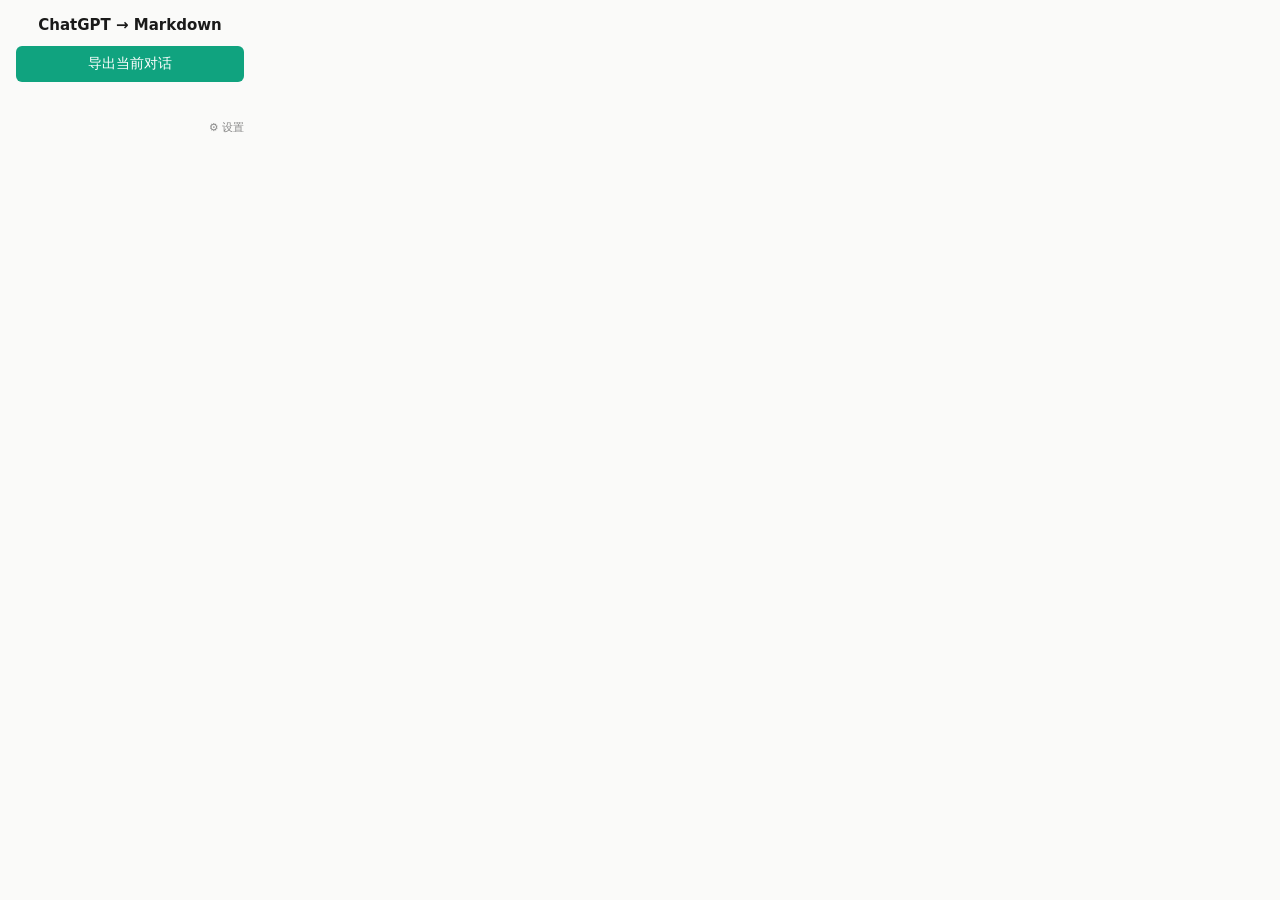
==== popup/popup.html @ 33db5cc4 "feat: add Chrome extension core implementation GPT2Markdown browser extension with background servic" ====
<!doctype html>
<html lang="zh-CN">
<head>
  <meta charset="utf-8">
  <link rel="stylesheet" href="popup.css">
</head>
<body>
  <div class="container">
    <h1 class="title">ChatGPT → Markdown</h1>
    <button id="export-btn" class="export-btn">导出当前对话</button>
    <p id="status" class="status"></p>
    <p class="footer">
      <span id="last-export"></span>
      <a id="settings-link" href="#">⚙ 设置</a>
    </p>
  </div>
  <script src="popup.js"></script>
</body>
</html>
---- popup/popup.css ----
body {
  width: 260px;
  padding: 16px;
  box-sizing: border-box;
  margin: 0;
  font-family: system-ui, -apple-system, sans-serif;
  background: #fafaf9;
  color: #1a1a1a;
}

.container {
  width: 100%;
}

.title {
  margin: 0 0 12px;
  font-size: 15px;
  font-weight: 600;
  text-align: center;
}

.export-btn {
  width: 100%;
  height: 36px;
  border: none;
  border-radius: 6px;
  background: #10a37f;
  color: white;
  font-size: 14px;
  cursor: pointer;
}

.export-btn:hover {
  background: #0d8c6d;
}

.export-btn:disabled {
  opacity: 0.6;
  cursor: not-allowed;
}

.export-btn.loading {
  background: #888;
}

.status {
  margin: 8px 0 0;
  font-size: 12px;
  min-height: 18px;
}

.status.success {
  color: #10a37f;
}

.status.error {
  color: #d14343;
}

.footer {
  margin: 12px 0 0;
  font-size: 11px;
  color: #888;
  display: flex;
  justify-content: space-between;
}

#settings-link {
  color: #888;
  text-decoration: none;
}

#settings-link:hover {
  color: #333;
}
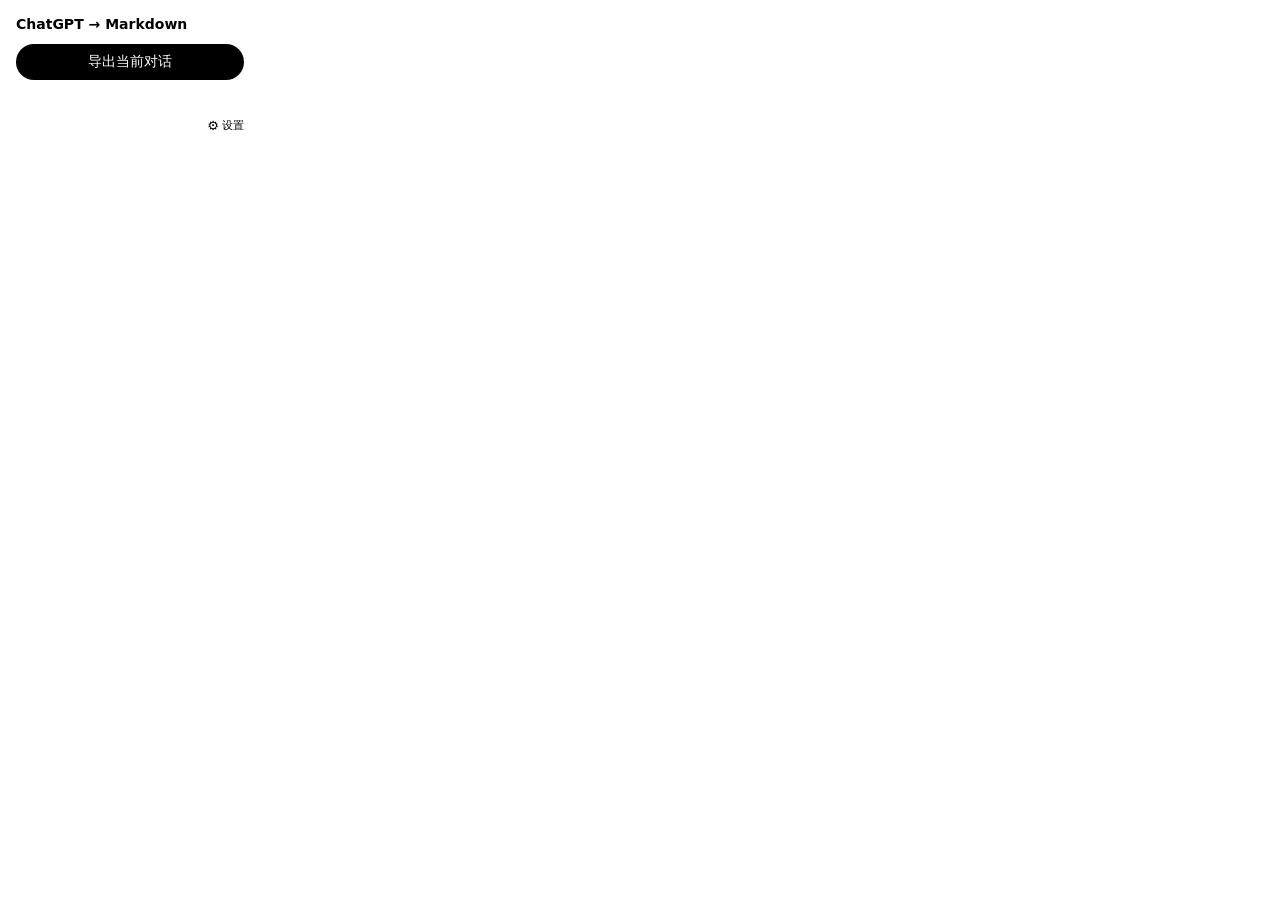
==== commit 1466ef44: "chore: polish popup UI and extension icon" ====
--- a/popup/popup.html
+++ b/popup/popup.html
@@ -8,10 +8,11 @@
   <div class="container">
     <h1 class="title">ChatGPT → Markdown</h1>
     <button id="export-btn" class="export-btn">导出当前对话</button>
+    <p id="voice-warning" class="voice-warning"></p>
     <p id="status" class="status"></p>
     <p class="footer">
       <span id="last-export"></span>
-      <a id="settings-link" href="#">⚙ 设置</a>
+      <a id="settings-link" href="#"><span class="settings-icon">⚙</span> 设置</a>
     </p>
   </div>
   <script src="popup.js"></script>
--- a/popup/popup.css
+++ b/popup/popup.css
@@ -1,52 +1,54 @@
+* {
+  box-sizing: border-box;
+}
+
 body {
   width: 260px;
+  margin: 0;
   padding: 16px;
-  box-sizing: border-box;
-  margin: 0;
   font-family: system-ui, -apple-system, sans-serif;
-  background: #fafaf9;
-  color: #1a1a1a;
-}
-
-.container {
-  width: 100%;
+  background: #fff;
+  color: #000;
 }
 
 .title {
   margin: 0 0 12px;
-  font-size: 15px;
+  font-size: 14px;
   font-weight: 600;
-  text-align: center;
 }
 
 .export-btn {
   width: 100%;
   height: 36px;
   border: none;
-  border-radius: 6px;
-  background: #10a37f;
-  color: white;
+  border-radius: 50px;
+  background: #000;
+  color: #fff;
+  font-family: inherit;
   font-size: 14px;
+  font-weight: 500;
   cursor: pointer;
+  transition: opacity 120ms ease;
 }
 
 .export-btn:hover {
-  background: #0d8c6d;
+  opacity: 0.85;
 }
 
 .export-btn:disabled {
-  opacity: 0.6;
+  opacity: 0.35;
   cursor: not-allowed;
 }
 
 .export-btn.loading {
-  background: #888;
+  opacity: 0.55;
 }
 
 .status {
-  margin: 8px 0 0;
+  margin: 10px 0 0;
   font-size: 12px;
-  min-height: 18px;
+  font-weight: 400;
+  min-height: 16px;
 }
 
 .status.success {
@@ -57,19 +59,51 @@
   color: #d14343;
 }
 
+.voice-warning {
+  display: none;
+  margin: 10px 0 0;
+  padding: 6px 10px;
+  border-radius: 6px;
+  background: #f4ecd6;
+  color: #000;
+  font-size: 12px;
+  font-weight: 400;
+  line-height: 1.4;
+}
+
+.voice-warning.visible {
+  display: block;
+}
+
 .footer {
   margin: 12px 0 0;
+  display: flex;
+  align-items: center;
+  justify-content: space-between;
   font-size: 11px;
-  color: #888;
-  display: flex;
-  justify-content: space-between;
+  font-weight: 400;
+  line-height: 16px;
+  color: #000;
+}
+
+#last-export {
+  opacity: 0.55;
 }
 
 #settings-link {
-  color: #888;
+  display: inline-flex;
+  align-items: center;
+  gap: 3px;
+  line-height: 16px;
+  color: #000;
   text-decoration: none;
 }
 
+.settings-icon {
+  font-size: 13px;
+  line-height: 16px;
+}
+
 #settings-link:hover {
-  color: #333;
+  opacity: 0.7;
 }
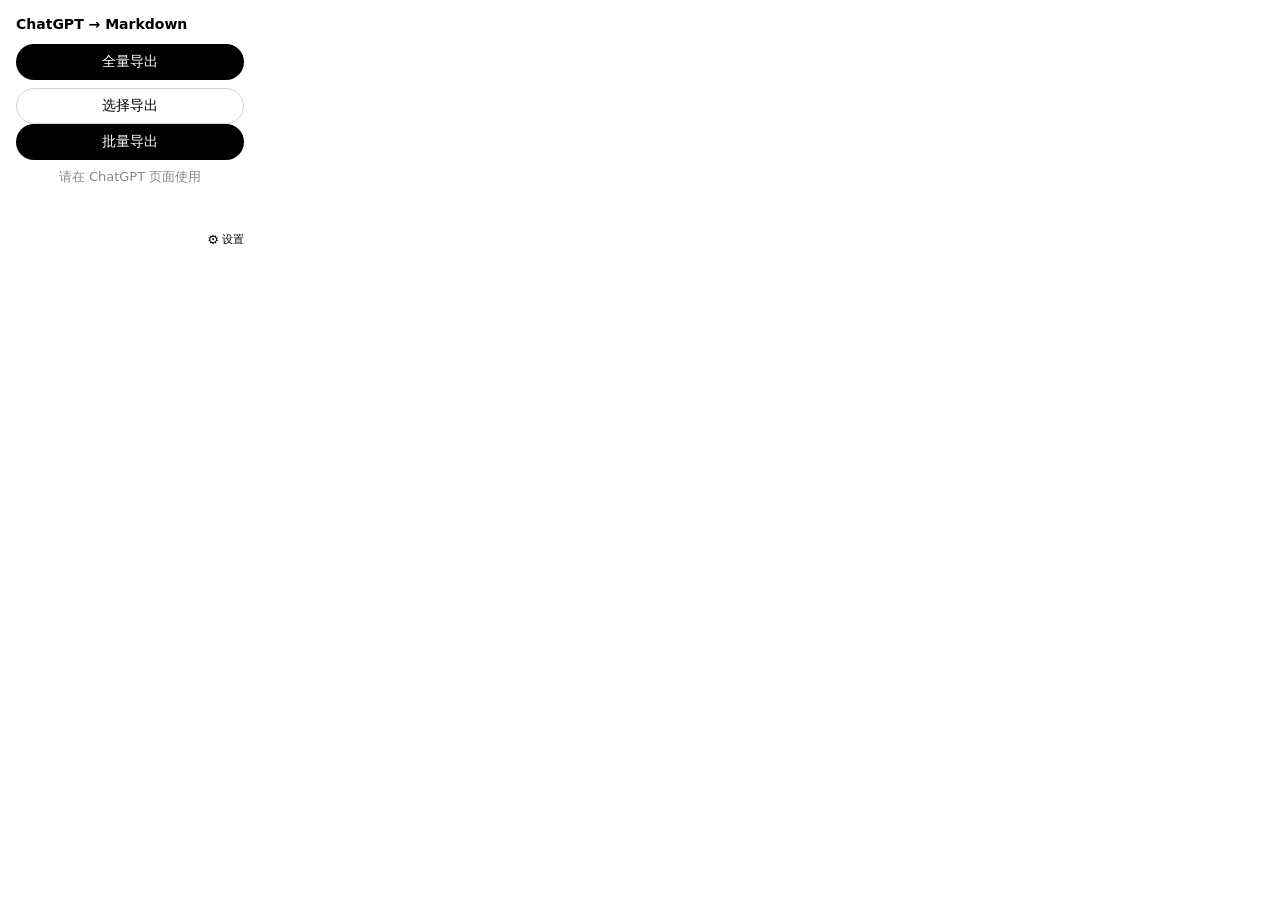
==== commit 136683d0: "feat: add selective export UI and fixes" ====
--- a/popup/popup.html
+++ b/popup/popup.html
@@ -7,12 +7,21 @@
 <body>
   <div class="container">
     <h1 class="title">ChatGPT → Markdown</h1>
-    <button id="export-btn" class="export-btn">导出当前对话</button>
+    <div id="conversation-actions" class="actions-section" hidden>
+      <button id="full-export-btn" class="export-btn">全量导出</button>
+      <button id="select-export-btn" class="export-btn secondary-btn">选择导出</button>
+    </div>
+    <div id="history-actions" class="actions-section" hidden>
+      <button id="batch-export-btn" class="export-btn">批量导出</button>
+    </div>
+    <div id="other-message" class="actions-section" hidden>
+      <p class="other-hint">请在 ChatGPT 页面使用</p>
+    </div>
     <p id="voice-warning" class="voice-warning"></p>
     <p id="status" class="status"></p>
     <p class="footer">
       <span id="last-export"></span>
-      <a id="settings-link" href="#"><span class="settings-icon">⚙</span> 设置</a>
+      <a id="settings-link" href="#"><span class="settings-icon">&#9881;</span> 设置</a>
     </p>
   </div>
   <script src="popup.js"></script>
--- a/popup/popup.css
+++ b/popup/popup.css
@@ -15,6 +15,12 @@
   margin: 0 0 12px;
   font-size: 14px;
   font-weight: 600;
+}
+
+.actions-section {
+  display: flex;
+  flex-direction: column;
+  gap: 8px;
 }
 
 .export-btn {
@@ -42,6 +48,25 @@
 
 .export-btn.loading {
   opacity: 0.55;
+}
+
+.secondary-btn {
+  background: #fff;
+  color: #000;
+  border: 1px solid #d4d4d4;
+}
+
+.secondary-btn:hover {
+  background: #f5f5f5;
+  opacity: 1;
+}
+
+.other-hint {
+  margin: 0;
+  font-size: 13px;
+  color: #888;
+  text-align: center;
+  padding: 8px 0;
 }
 
 .status {
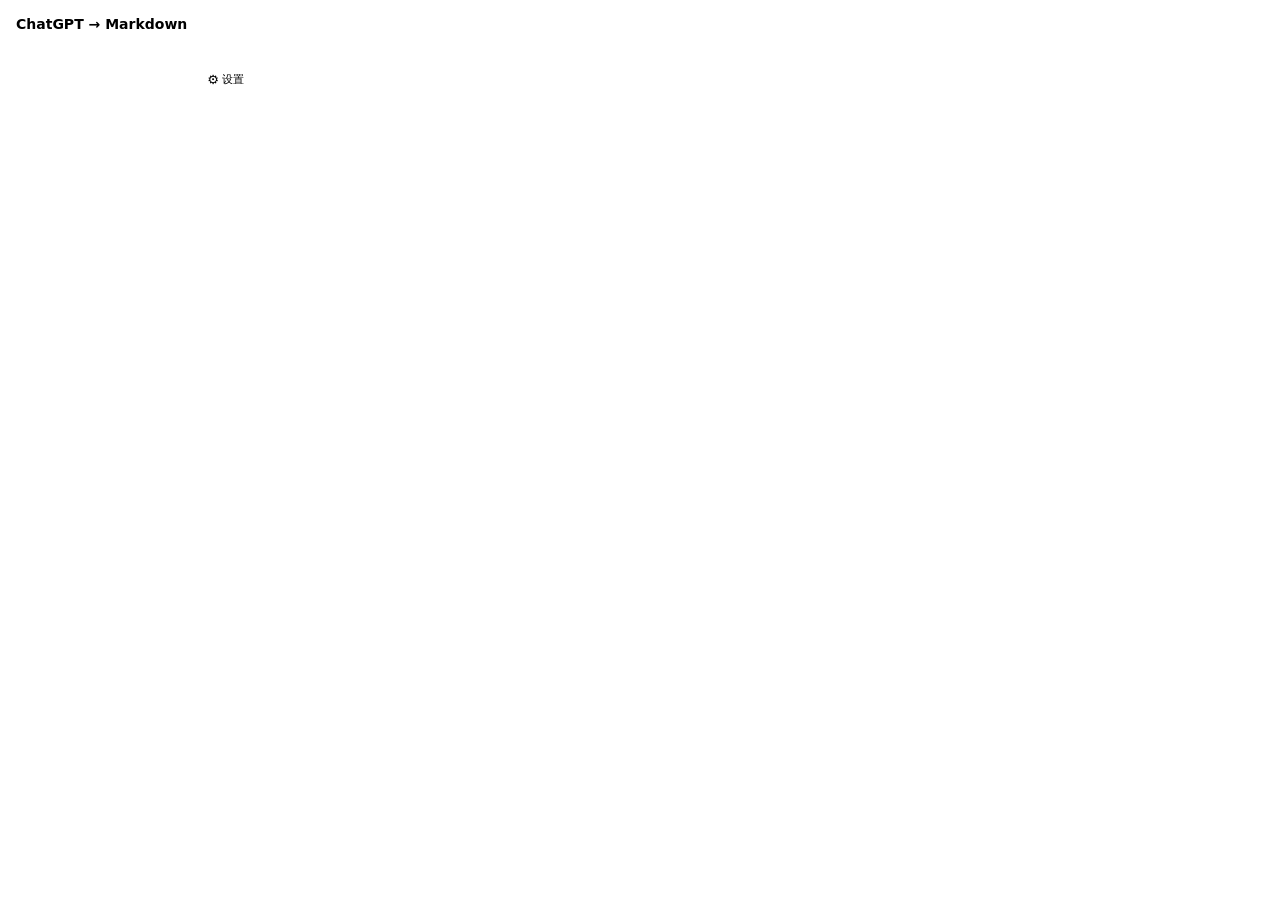
==== commit a53f0087: "feat: improve selective and batch markdown exports" ====
--- a/popup/popup.html
+++ b/popup/popup.html
@@ -6,23 +6,45 @@
 </head>
 <body>
   <div class="container">
-    <h1 class="title">ChatGPT → Markdown</h1>
-    <div id="conversation-actions" class="actions-section" hidden>
-      <button id="full-export-btn" class="export-btn">全量导出</button>
-      <button id="select-export-btn" class="export-btn secondary-btn">选择导出</button>
+    <div id="main-view">
+      <h1 class="title">ChatGPT → Markdown</h1>
+      <div id="conversation-actions" class="actions-section" hidden>
+        <button id="full-export-btn" class="export-btn">全量导出</button>
+        <button id="select-export-btn" class="export-btn secondary-btn">选择导出</button>
+      </div>
+      <div id="history-actions" class="actions-section" hidden>
+        <button id="batch-export-btn" class="export-btn">批量导出</button>
+      </div>
+      <div id="other-message" class="actions-section" hidden>
+        <p class="other-hint">请在 ChatGPT 页面使用</p>
+      </div>
+      <p id="voice-warning" class="voice-warning"></p>
+      <p id="status" class="status"></p>
+      <p class="footer">
+        <span id="last-export"></span>
+        <a id="settings-link" href="#"><span class="settings-icon">&#9881;</span> 设置</a>
+      </p>
     </div>
-    <div id="history-actions" class="actions-section" hidden>
-      <button id="batch-export-btn" class="export-btn">批量导出</button>
-    </div>
-    <div id="other-message" class="actions-section" hidden>
-      <p class="other-hint">请在 ChatGPT 页面使用</p>
-    </div>
-    <p id="voice-warning" class="voice-warning"></p>
-    <p id="status" class="status"></p>
-    <p class="footer">
-      <span id="last-export"></span>
-      <a id="settings-link" href="#"><span class="settings-icon">&#9881;</span> 设置</a>
-    </p>
+
+    <section id="batch-panel" class="batch-panel" hidden>
+      <div class="batch-header">
+        <h1 class="title">批量导出</h1>
+        <button id="back-btn" class="text-btn">返回</button>
+      </div>
+      <p class="batch-warning">
+        对话列表可能不完整，请先在 ChatGPT 页面完全展开对话列表。
+      </p>
+      <div class="batch-list-shell">
+        <div id="batch-list" class="batch-list"></div>
+        <p id="batch-empty" class="batch-empty" hidden></p>
+      </div>
+      <div class="batch-toolbar">
+        <span id="batch-selected-count">已选择 0 条</span>
+        <button id="reload-list-btn" class="text-btn">重新读取</button>
+      </div>
+      <button id="start-batch-export-btn" class="export-btn" disabled>导出已选</button>
+      <p id="batch-status" class="batch-status"></p>
+    </section>
   </div>
   <script src="popup.js"></script>
 </body>
--- a/popup/popup.css
+++ b/popup/popup.css
@@ -1,5 +1,9 @@
 * {
   box-sizing: border-box;
+}
+
+[hidden] {
+  display: none !important;
 }
 
 body {
@@ -9,6 +13,10 @@
   font-family: system-ui, -apple-system, sans-serif;
   background: #fff;
   color: #000;
+}
+
+body.batch-mode {
+  width: 380px;
 }
 
 .title {
@@ -132,3 +140,125 @@
 #settings-link:hover {
   opacity: 0.7;
 }
+
+.batch-header,
+.batch-toolbar {
+  display: flex;
+  align-items: center;
+  justify-content: space-between;
+}
+
+.batch-header .title {
+  margin-bottom: 0;
+}
+
+.batch-warning {
+  margin: 10px 0 8px;
+  color: #777;
+  font-size: 11px;
+  line-height: 1.45;
+}
+
+.batch-list-shell {
+  position: relative;
+  height: 360px;
+}
+
+.batch-list {
+  height: 100%;
+  overflow-y: auto;
+  border: 1px solid #dedede;
+  border-radius: 10px;
+  background: #fff;
+}
+
+.batch-group + .batch-group {
+  border-top: 1px solid #ededed;
+}
+
+.batch-group-title {
+  position: sticky;
+  top: 0;
+  z-index: 1;
+  padding: 8px 10px 5px;
+  background: #f7f7f7;
+  color: #777;
+  font-size: 11px;
+  font-weight: 600;
+}
+
+.batch-item {
+  display: flex;
+  align-items: center;
+  gap: 8px;
+  min-height: 34px;
+  padding: 7px 10px;
+  font-size: 12px;
+  cursor: pointer;
+}
+
+.batch-item:hover {
+  background: #f5f5f5;
+}
+
+.batch-item input {
+  width: 14px;
+  height: 14px;
+  flex-shrink: 0;
+  accent-color: #000;
+  cursor: pointer;
+}
+
+.batch-item-title {
+  flex: 1;
+  overflow: hidden;
+  text-overflow: ellipsis;
+  white-space: nowrap;
+}
+
+.batch-empty {
+  position: absolute;
+  inset: 1px;
+  margin: 0;
+  padding: 136px 24px 0;
+  border-radius: 9px;
+  background: #fff;
+  color: #888;
+  font-size: 12px;
+  line-height: 1.5;
+  text-align: center;
+  pointer-events: none;
+}
+
+.batch-toolbar {
+  min-height: 32px;
+  color: #666;
+  font-size: 12px;
+}
+
+.text-btn {
+  padding: 3px 0;
+  border: 0;
+  background: transparent;
+  color: #555;
+  font-family: inherit;
+  font-size: 11px;
+  cursor: pointer;
+}
+
+.text-btn:hover {
+  color: #000;
+  text-decoration: underline;
+}
+
+.batch-status {
+  min-height: 16px;
+  margin: 8px 0 0;
+  color: #666;
+  font-size: 12px;
+  text-align: center;
+}
+
+.batch-status.error {
+  color: #d14343;
+}
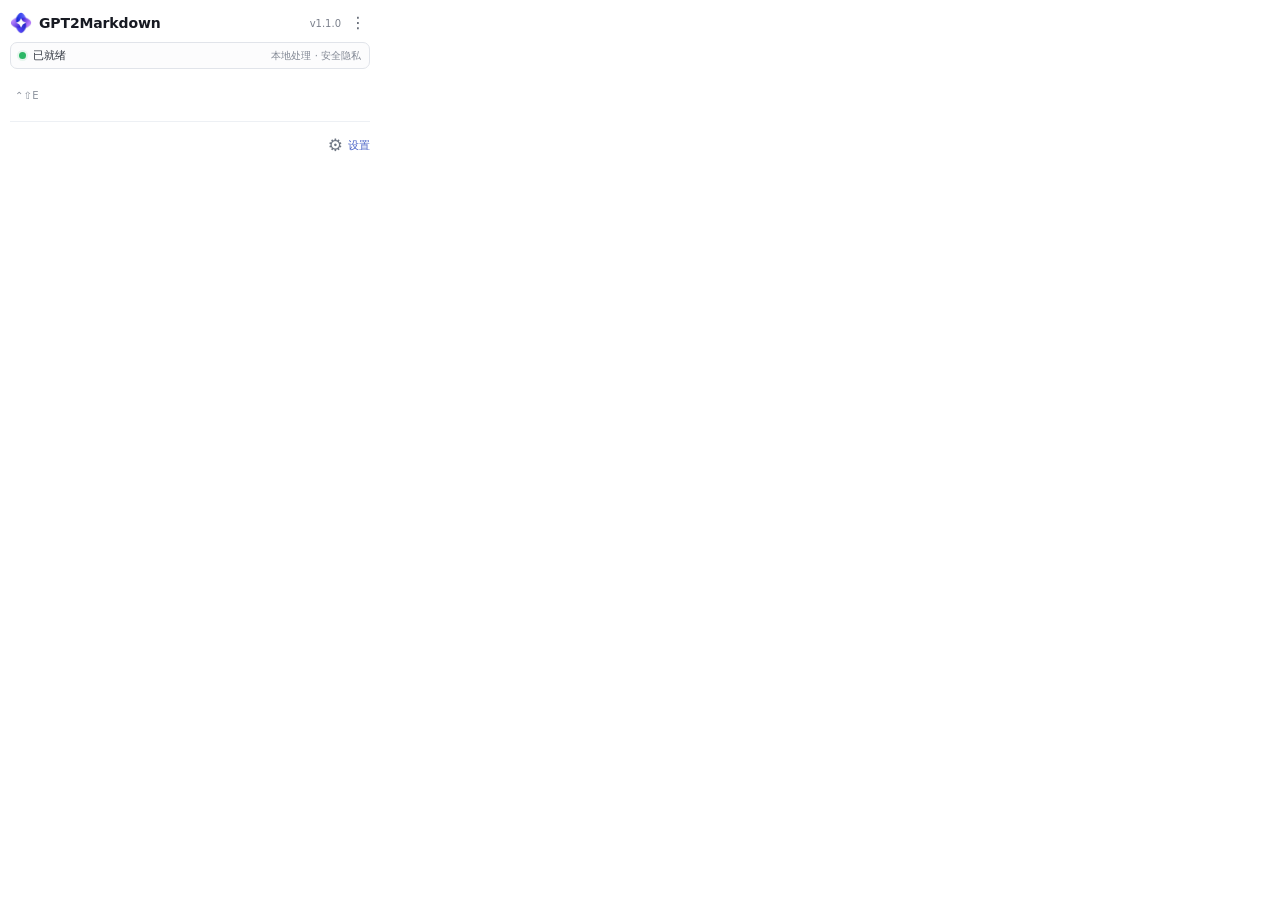
==== commit 8ef4375d: "release: redesign the UI for v1.1.0" ====
--- a/popup/popup.html
+++ b/popup/popup.html
@@ -2,48 +2,96 @@
 <html lang="zh-CN">
 <head>
   <meta charset="utf-8">
+  <meta name="viewport" content="width=device-width, initial-scale=1">
+  <title>GPT2Markdown</title>
   <link rel="stylesheet" href="popup.css">
 </head>
 <body>
   <div class="container">
-    <div id="main-view">
-      <h1 class="title">ChatGPT → Markdown</h1>
-      <div id="conversation-actions" class="actions-section" hidden>
-        <button id="full-export-btn" class="export-btn">全量导出</button>
-        <button id="select-export-btn" class="export-btn secondary-btn">选择导出</button>
+    <main id="main-view">
+      <header class="brand-header">
+        <div class="brand-lockup">
+          <img class="brand-icon" src="../assets/icons/icon48.png" alt="GPT2Markdown">
+          <span class="brand-name">GPT2Markdown</span>
+        </div>
+        <div class="brand-meta">
+          <span class="version-label">v1.1.0</span>
+          <button id="header-settings-btn" class="icon-btn" type="button" aria-label="打开设置">⋮</button>
+        </div>
+      </header>
+
+      <div class="status-row" aria-label="处理状态">
+        <span class="status-dot" aria-hidden="true"></span>
+        <span class="status-label">已就绪</span>
+        <span class="privacy-label">本地处理 · 安全隐私</span>
       </div>
-      <div id="history-actions" class="actions-section" hidden>
-        <button id="batch-export-btn" class="export-btn">批量导出</button>
-      </div>
-      <div id="other-message" class="actions-section" hidden>
+
+      <section id="conversation-actions" class="actions-section" hidden>
+        <p id="context-description" class="context-description">检测到当前为 ChatGPT 对话页面。</p>
+        <div class="context-strip">
+          <span class="chat-icon" aria-hidden="true"></span>
+          <span class="context-label">当前对话</span>
+          <span id="context-summary" class="context-summary">可导出当前完整对话或选择部分消息</span>
+          <span class="copy-icon" aria-hidden="true"></span>
+        </div>
+      </section>
+
+      <section id="history-actions" class="actions-section" hidden>
+        <p class="context-description">从历史记录中选择多个对话。</p>
+        <div class="context-strip history-strip">
+          <span class="info-mark" aria-hidden="true">i</span>
+          <span>
+            <span class="context-label">ChatGPT 历史记录</span>
+            <span class="context-summary">选择当前已加载的对话进行批量导出</span>
+          </span>
+        </div>
+      </section>
+
+      <section id="other-message" class="actions-section" hidden>
         <p class="other-hint">请在 ChatGPT 页面使用</p>
-      </div>
+      </section>
+
       <p id="voice-warning" class="voice-warning"></p>
-      <p id="status" class="status"></p>
-      <p class="footer">
-        <span id="last-export"></span>
-        <a id="settings-link" href="#"><span class="settings-icon">&#9881;</span> 设置</a>
-      </p>
-    </div>
+      <p id="status" class="status" aria-live="polite"></p>
+
+      <footer class="footer">
+        <div class="footer-action-row">
+          <span id="last-export"></span>
+          <span class="shortcut-hint" aria-label="快捷键">⌃⇧E</span>
+          <span id="conversation-footer-actions" class="footer-actions" hidden>
+            <button id="full-export-btn" class="small-btn primary-btn" type="button">导出 Markdown</button>
+            <button id="select-export-btn" class="small-btn" type="button">选择消息</button>
+            <button id="conversation-batch-export-btn" class="small-btn batch-action-btn" type="button">
+              <span class="batch-stack-icon" aria-hidden="true"></span>批量导出
+            </button>
+          </span>
+          <span id="history-footer-actions" class="footer-actions" hidden>
+            <button id="batch-export-btn" class="small-btn primary-btn" type="button">选择对话</button>
+          </span>
+        </div>
+        <div class="footer-divider" aria-hidden="true"></div>
+        <div class="footer-settings-row">
+          <a id="settings-link" href="#"><span class="settings-icon" aria-hidden="true">⚙</span>设置</a>
+        </div>
+      </footer>
+    </main>
 
     <section id="batch-panel" class="batch-panel" hidden>
-      <div class="batch-header">
-        <h1 class="title">批量导出</h1>
-        <button id="back-btn" class="text-btn">返回</button>
-      </div>
-      <p class="batch-warning">
-        对话列表可能不完整，请先在 ChatGPT 页面完全展开对话列表。
-      </p>
+      <header class="batch-header">
+        <button id="back-btn" class="icon-btn" type="button" aria-label="返回">←</button>
+        <h1 class="batch-title">批量导出</h1>
+        <button id="reload-list-btn" class="icon-btn" type="button" aria-label="重新读取">↻</button>
+      </header>
+      <p class="batch-warning"><span class="info-mark" aria-hidden="true">i</span>当前仅显示 ChatGPT 已加载的对话</p>
       <div class="batch-list-shell">
         <div id="batch-list" class="batch-list"></div>
         <p id="batch-empty" class="batch-empty" hidden></p>
       </div>
-      <div class="batch-toolbar">
+      <footer class="batch-footer">
         <span id="batch-selected-count">已选择 0 条</span>
-        <button id="reload-list-btn" class="text-btn">重新读取</button>
-      </div>
-      <button id="start-batch-export-btn" class="export-btn" disabled>导出已选</button>
-      <p id="batch-status" class="batch-status"></p>
+        <button id="start-batch-export-btn" class="small-btn primary-btn" type="button" disabled>导出 0 个对话</button>
+      </footer>
+      <p id="batch-status" class="batch-status" aria-live="polite"></p>
     </section>
   </div>
   <script src="popup.js"></script>
--- a/popup/popup.css
+++ b/popup/popup.css
@@ -7,100 +7,340 @@
 }
 
 body {
-  width: 260px;
+  width: 380px;
   margin: 0;
-  padding: 16px;
-  font-family: system-ui, -apple-system, sans-serif;
+  padding: 0;
   background: #fff;
-  color: #000;
+  color: #20232b;
+  font-family: system-ui, -apple-system, BlinkMacSystemFont, "Segoe UI", sans-serif;
+  font-size: 13px;
 }
 
 body.batch-mode {
   width: 380px;
-}
-
-.title {
-  margin: 0 0 12px;
+  padding: 0;
+}
+
+.container {
+  overflow: hidden;
+}
+
+#main-view {
+  padding: 11px 10px 10px;
+}
+
+.brand-header,
+.brand-lockup,
+.brand-meta,
+.status-row,
+.action-row,
+.batch-header,
+.batch-footer {
+  display: flex;
+  align-items: center;
+}
+
+.brand-header,
+.status-row,
+.batch-header,
+.batch-footer {
+  justify-content: space-between;
+}
+
+.brand-header {
+  min-height: 24px;
+}
+
+.brand-lockup {
+  min-width: 0;
+  gap: 7px;
+}
+
+.brand-icon {
+  width: 22px;
+  height: 22px;
+  flex: 0 0 22px;
+  object-fit: contain;
+  border-radius: 6px;
+}
+
+.brand-name {
+  overflow: hidden;
+  color: #171a22;
   font-size: 14px;
+  font-weight: 680;
+  letter-spacing: -0.01em;
+  text-overflow: ellipsis;
+  white-space: nowrap;
+}
+
+.brand-meta {
+  gap: 5px;
+  color: #7b808c;
+  font-size: 10px;
+  white-space: nowrap;
+}
+
+.version-label {
+  font-variant-numeric: tabular-nums;
+}
+
+.icon-btn {
+  width: 24px;
+  height: 24px;
+  padding: 0;
+  border: 1px solid transparent;
+  border-radius: 6px;
+  background: transparent;
+  color: #5e6571;
+  font: inherit;
+  font-size: 16px;
+  line-height: 1;
+  cursor: pointer;
+}
+
+.icon-btn:hover {
+  border-color: #dfe3ea;
+  background: #f7f8fa;
+  color: #20232b;
+}
+
+.icon-btn:focus-visible,
+.small-btn:focus-visible,
+#settings-link:focus-visible {
+  outline: 2px solid rgba(74, 99, 218, 0.36);
+  outline-offset: 2px;
+}
+
+.status-row {
+  min-height: 27px;
+  margin-top: 7px;
+  padding: 0 8px;
+  border: 1px solid #e1e4ea;
+  border-radius: 7px;
+  background: #fcfcfd;
+  color: #4d535f;
+  font-size: 11px;
+}
+
+.status-dot {
+  width: 7px;
+  height: 7px;
+  margin-right: 7px;
+  border-radius: 50%;
+  background: #2bb765;
+  box-shadow: 0 0 0 2px rgba(43, 183, 101, 0.1);
+}
+
+.status-label {
+  margin-right: auto;
+  color: #333842;
+  font-weight: 590;
+}
+
+.privacy-label {
+  color: #828894;
+  font-size: 10px;
+}
+
+.actions-section {
+  margin-top: 8px;
+}
+
+.context-description {
+  margin: 0 1px 5px;
+  color: #4f5561;
+  font-size: 11px;
+  line-height: 1.3;
+}
+
+.context-strip {
+  display: flex;
+  align-items: center;
+  gap: 6px;
+  min-height: 27px;
+  height: 27px;
+  padding: 4px 7px;
+  border: 1px solid #e1e4ea;
+  border-radius: 7px;
+  background: #fbfcfe;
+}
+
+.history-strip {
+  align-items: flex-start;
+  height: auto;
+  min-height: 36px;
+  padding: 5px 7px;
+}
+
+.history-strip > span:last-child {
+  min-width: 0;
+}
+
+.context-label,
+.context-summary {
+  display: block;
+}
+
+.context-label {
+  flex: 0 0 auto;
+  color: #454b56;
+  font-size: 11px;
   font-weight: 600;
 }
 
-.actions-section {
-  display: flex;
-  flex-direction: column;
+.context-summary {
+  min-width: 0;
+  margin-top: 0;
+  overflow: hidden;
+  color: #7c828e;
+  font-size: 10px;
+  line-height: 1.2;
+  text-overflow: ellipsis;
+  white-space: nowrap;
+}
+
+.chat-icon,
+.copy-icon {
+  position: relative;
+  display: inline-block;
+  flex: 0 0 auto;
+  color: #858c98;
+}
+
+.chat-icon {
+  width: 13px;
+  height: 10px;
+  border: 1px solid #858c98;
+  border-radius: 3px;
+}
+
+.chat-icon::after {
+  position: absolute;
+  right: 2px;
+  bottom: -3px;
+  width: 4px;
+  height: 4px;
+  border-right: 1px solid #858c98;
+  border-bottom: 1px solid #858c98;
+  background: #fbfcfe;
+  content: "";
+  transform: skewY(28deg);
+}
+
+.copy-icon {
+  width: 13px;
+  height: 13px;
+  margin-left: auto;
+  border: 1px solid #8a919c;
+  border-radius: 2px;
+}
+
+.copy-icon::before {
+  position: absolute;
+  top: -3px;
+  left: -3px;
+  width: 10px;
+  height: 10px;
+  border: 1px solid #8a919c;
+  border-radius: 2px;
+  background: #fbfcfe;
+  content: "";
+}
+
+.info-mark {
+  display: inline-flex;
+  width: 16px;
+  height: 16px;
+  flex: 0 0 16px;
+  align-items: center;
+  justify-content: center;
+  border: 1px solid #aeb5c2;
+  border-radius: 50%;
+  color: #747b88;
+  font-size: 10px;
+  font-weight: 700;
+}
+
+.action-row {
+  flex-wrap: wrap;
   gap: 8px;
-}
-
-.export-btn {
-  width: 100%;
-  height: 36px;
-  border: none;
-  border-radius: 50px;
-  background: #000;
-  color: #fff;
-  font-family: inherit;
-  font-size: 14px;
-  font-weight: 500;
+  margin-top: 11px;
+}
+
+.small-btn {
+  min-height: 30px;
+  padding: 0 12px;
+  border: 1px solid #d9dde5;
+  border-radius: 7px;
+  background: #fff;
+  color: #3d4551;
+  font: inherit;
+  font-size: 12px;
+  font-weight: 590;
   cursor: pointer;
-  transition: opacity 120ms ease;
-}
-
-.export-btn:hover {
-  opacity: 0.85;
-}
-
-.export-btn:disabled {
-  opacity: 0.35;
+  transition: background 140ms ease, border-color 140ms ease, color 140ms ease, transform 140ms ease;
+}
+
+.small-btn:hover:not(:disabled) {
+  border-color: #bbc3d0;
+  background: #f8f9fb;
+}
+
+.small-btn:active:not(:disabled) {
+  transform: translateY(1px);
+}
+
+.small-btn:disabled {
   cursor: not-allowed;
-}
-
-.export-btn.loading {
-  opacity: 0.55;
-}
-
-.secondary-btn {
-  background: #fff;
-  color: #000;
-  border: 1px solid #d4d4d4;
-}
-
-.secondary-btn:hover {
-  background: #f5f5f5;
-  opacity: 1;
+  opacity: 0.45;
+}
+
+.primary-btn {
+  border-color: #7289df;
+  background: #f7f8ff;
+  color: #3856b6;
+}
+
+.primary-btn:hover:not(:disabled) {
+  border-color: #5c77d4;
+  background: #f0f3ff;
+  color: #2949ad;
 }
 
 .other-hint {
-  margin: 0;
-  font-size: 13px;
-  color: #888;
+  margin: 35px 0 23px;
+  color: #777e89;
+  font-size: 12px;
   text-align: center;
-  padding: 8px 0;
 }
 
 .status {
-  margin: 10px 0 0;
-  font-size: 12px;
-  font-weight: 400;
-  min-height: 16px;
+  min-height: 0;
+  margin: 4px 1px 0;
+  margin-bottom: 0;
+  color: #69717e;
+  font-size: 11px;
+  line-height: 1.45;
 }
 
 .status.success {
-  color: #10a37f;
+  color: #238a5a;
 }
 
 .status.error {
-  color: #d14343;
+  color: #bc4549;
 }
 
 .voice-warning {
   display: none;
-  margin: 10px 0 0;
-  padding: 6px 10px;
-  border-radius: 6px;
-  background: #f4ecd6;
-  color: #000;
-  font-size: 12px;
-  font-weight: 400;
+  margin: 6px 0 0;
+  padding: 5px 7px;
+  border: 1px solid #eadfbd;
+  border-radius: 7px;
+  background: #fffaf0;
+  color: #765f2f;
+  font-size: 11px;
   line-height: 1.4;
 }
 
@@ -109,108 +349,230 @@
 }
 
 .footer {
-  margin: 12px 0 0;
+  display: block;
+  margin-top: 10px;
+  color: #858b96;
+  font-size: 10px;
+}
+
+.footer-action-row {
   display: flex;
   align-items: center;
-  justify-content: space-between;
-  font-size: 11px;
-  font-weight: 400;
-  line-height: 16px;
-  color: #000;
+  gap: 5px;
+  min-height: 32px;
+}
+
+.footer-divider {
+  margin: 10px 0 9px;
+  border-top: 1px solid #edf0f4;
+}
+
+.footer-settings-row {
+  display: flex;
+  min-height: 28px;
+  align-items: center;
+  justify-content: flex-end;
 }
 
 #last-export {
-  opacity: 0.55;
+  flex: 0 1 auto;
+  min-width: 0;
+  overflow: hidden;
+  text-overflow: ellipsis;
+  white-space: nowrap;
+}
+
+.shortcut-hint {
+  flex: 0 0 auto;
+  color: #8b919c;
+  font-size: 10px;
+  letter-spacing: 0.02em;
+  white-space: nowrap;
+}
+
+.footer-actions {
+  display: inline-flex;
+  flex: 0 0 auto;
+  gap: 5px;
+  margin-left: auto;
+}
+
+.footer-actions .small-btn {
+  min-height: 26px;
+  height: 26px;
+  padding: 0 8px;
+  border-radius: 6px;
+  font-size: 10px;
+  white-space: nowrap;
 }
 
 #settings-link {
   display: inline-flex;
-  align-items: center;
-  gap: 3px;
-  line-height: 16px;
-  color: #000;
+  flex: 0 0 auto;
+  align-items: center;
+  gap: 5px;
+  color: #4a63c7;
+  font-size: 11px;
   text-decoration: none;
 }
 
+#settings-link:hover {
+  color: #304da9;
+  text-decoration: underline;
+}
+
 .settings-icon {
-  font-size: 13px;
-  line-height: 16px;
-}
-
-#settings-link:hover {
-  opacity: 0.7;
-}
-
-.batch-header,
-.batch-toolbar {
+  color: #6f7784;
+  font-size: 17px;
+  line-height: 1;
+}
+
+.batch-stack-icon {
+  position: relative;
+  display: inline-block;
+  width: 13px;
+  height: 9px;
+  margin-right: 5px;
+  border: 1px solid currentColor;
+  border-radius: 2px;
+  vertical-align: -1px;
+}
+
+.batch-stack-icon::before,
+.batch-stack-icon::after {
+  position: absolute;
+  left: 2px;
+  width: 9px;
+  height: 6px;
+  border: 1px solid currentColor;
+  border-radius: 2px;
+  content: "";
+}
+
+.batch-stack-icon::before {
+  top: -4px;
+}
+
+.batch-stack-icon::after {
+  top: 3px;
+  left: -3px;
+}
+
+.batch-panel {
+  padding: 13px;
+}
+
+.batch-header {
+  min-height: 30px;
+}
+
+.batch-header .icon-btn:first-child {
+  margin-left: -4px;
+}
+
+.batch-header .icon-btn:last-child {
+  margin-right: -4px;
+  font-size: 16px;
+}
+
+.batch-title {
+  margin: 0;
+  color: #252a34;
+  font-size: 15px;
+  font-weight: 650;
+}
+
+.batch-warning {
   display: flex;
   align-items: center;
-  justify-content: space-between;
-}
-
-.batch-header .title {
-  margin-bottom: 0;
-}
-
-.batch-warning {
-  margin: 10px 0 8px;
-  color: #777;
-  font-size: 11px;
-  line-height: 1.45;
+  gap: 7px;
+  margin: 10px 0;
+  color: #777e8a;
+  font-size: 11px;
+  line-height: 1.4;
 }
 
 .batch-list-shell {
   position: relative;
   height: 360px;
+  min-height: 0;
 }
 
 .batch-list {
   height: 100%;
   overflow-y: auto;
-  border: 1px solid #dedede;
-  border-radius: 10px;
+  border: 1px solid #dde1e8;
+  border-radius: 8px;
   background: #fff;
 }
 
+.batch-list::-webkit-scrollbar {
+  width: 9px;
+}
+
+.batch-list::-webkit-scrollbar-track {
+  background: #fafbfc;
+}
+
+.batch-list::-webkit-scrollbar-thumb {
+  border: 2px solid #fafbfc;
+  border-radius: 8px;
+  background: #c7cbd3;
+}
+
 .batch-group + .batch-group {
-  border-top: 1px solid #ededed;
+  border-top: 1px solid #e7e9ee;
 }
 
 .batch-group-title {
   position: sticky;
   top: 0;
   z-index: 1;
-  padding: 8px 10px 5px;
-  background: #f7f7f7;
-  color: #777;
-  font-size: 11px;
-  font-weight: 600;
+  padding: 8px 10px 7px;
+  border-bottom: 1px solid #e8eaf0;
+  background: #f8f9fb;
+  color: #4e5561;
+  font-size: 11px;
+  font-weight: 680;
 }
 
 .batch-item {
   display: flex;
   align-items: center;
-  gap: 8px;
-  min-height: 34px;
+  gap: 9px;
+  min-height: 35px;
   padding: 7px 10px;
+  border-bottom: 1px solid #eef0f3;
+  color: #363c47;
   font-size: 12px;
+  line-height: 1.35;
   cursor: pointer;
+  transition: background 120ms ease;
+}
+
+.batch-item:last-child {
+  border-bottom: 0;
 }
 
 .batch-item:hover {
-  background: #f5f5f5;
+  background: #fafcff;
+}
+
+.batch-item-selected {
+  background: #f2f6fc;
 }
 
 .batch-item input {
-  width: 14px;
-  height: 14px;
-  flex-shrink: 0;
-  accent-color: #000;
+  width: 16px;
+  height: 16px;
+  flex: 0 0 16px;
+  margin: 0;
+  accent-color: #4d6fd0;
   cursor: pointer;
 }
 
 .batch-item-title {
-  flex: 1;
+  min-width: 0;
   overflow: hidden;
   text-overflow: ellipsis;
   white-space: nowrap;
@@ -220,45 +582,36 @@
   position: absolute;
   inset: 1px;
   margin: 0;
-  padding: 136px 24px 0;
-  border-radius: 9px;
+  padding: 125px 24px 0;
+  border-radius: 7px;
   background: #fff;
-  color: #888;
-  font-size: 12px;
+  color: #858b96;
+  font-size: 11px;
   line-height: 1.5;
   text-align: center;
   pointer-events: none;
 }
 
-.batch-toolbar {
-  min-height: 32px;
-  color: #666;
+.batch-footer {
+  gap: 10px;
+  min-height: 40px;
+  margin-top: 8px;
+  color: #626a77;
   font-size: 12px;
 }
 
-.text-btn {
-  padding: 3px 0;
-  border: 0;
-  background: transparent;
-  color: #555;
-  font-family: inherit;
-  font-size: 11px;
-  cursor: pointer;
-}
-
-.text-btn:hover {
-  color: #000;
-  text-decoration: underline;
+.batch-footer .small-btn {
+  margin-left: auto;
 }
 
 .batch-status {
   min-height: 16px;
-  margin: 8px 0 0;
-  color: #666;
-  font-size: 12px;
-  text-align: center;
+  margin: 6px 0 0;
+  color: #777e8a;
+  font-size: 11px;
+  line-height: 1.4;
 }
 
 .batch-status.error {
-  color: #d14343;
-}
+  color: #bc4549;
+}
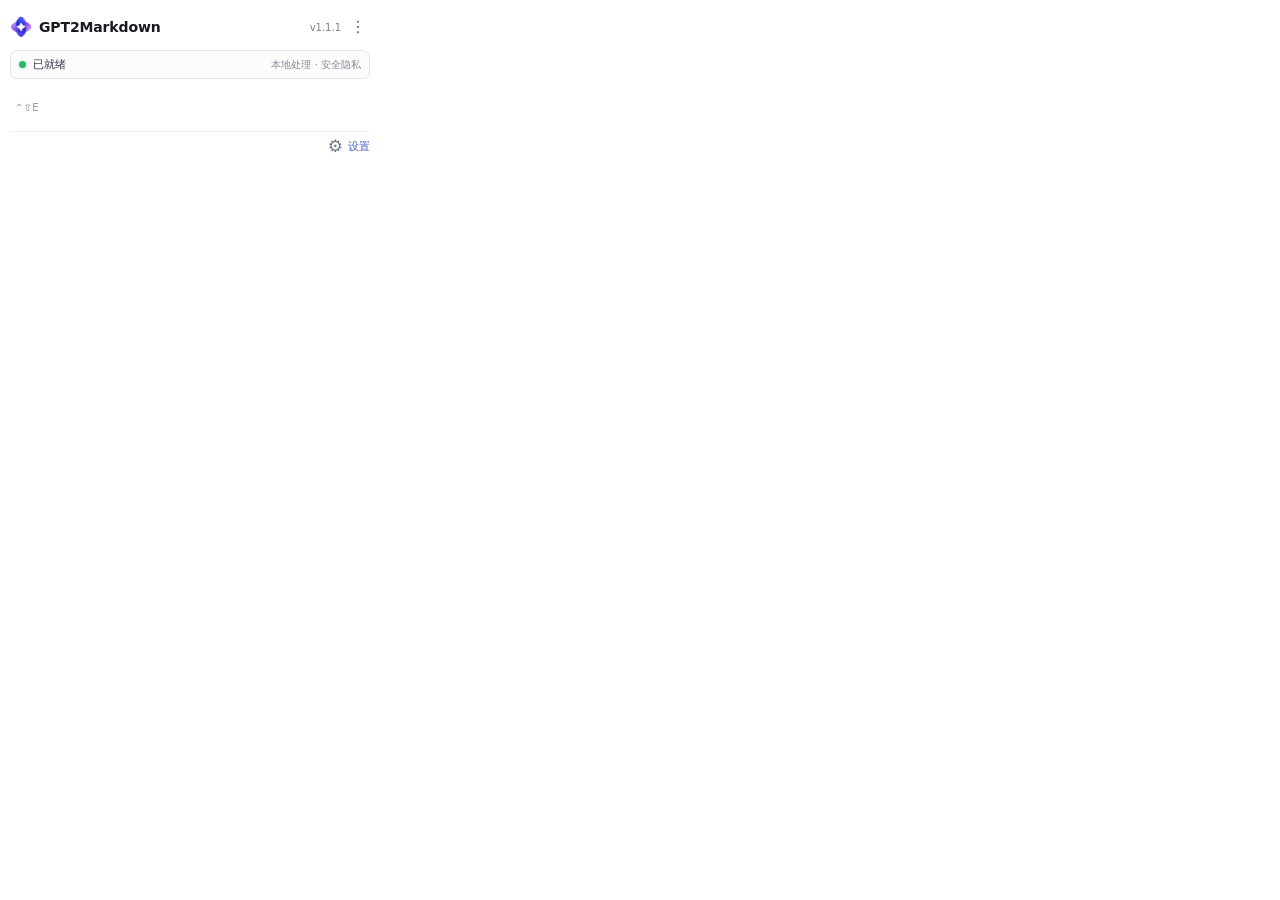
==== commit 290d6ddb: "release: publish v1.1.1" ====
--- a/popup/popup.html
+++ b/popup/popup.html
@@ -15,7 +15,7 @@
           <span class="brand-name">GPT2Markdown</span>
         </div>
         <div class="brand-meta">
-          <span class="version-label">v1.1.0</span>
+          <span class="version-label">v1.1.1</span>
           <button id="header-settings-btn" class="icon-btn" type="button" aria-label="打开设置">⋮</button>
         </div>
       </header>
--- a/popup/popup.css
+++ b/popup/popup.css
@@ -26,7 +26,7 @@
 }
 
 #main-view {
-  padding: 11px 10px 10px;
+  padding: 14px 10px 6px;
 }
 
 .brand-header,
@@ -48,7 +48,7 @@
 }
 
 .brand-header {
-  min-height: 24px;
+  min-height: 26px;
 }
 
 .brand-lockup {
@@ -113,8 +113,8 @@
 }
 
 .status-row {
-  min-height: 27px;
-  margin-top: 7px;
+  min-height: 29px;
+  margin-top: 10px;
   padding: 0 8px;
   border: 1px solid #e1e4ea;
   border-radius: 7px;
@@ -144,11 +144,11 @@
 }
 
 .actions-section {
-  margin-top: 8px;
+  margin-top: 11px;
 }
 
 .context-description {
-  margin: 0 1px 5px;
+  margin: 0 1px 7px;
   color: #4f5561;
   font-size: 11px;
   line-height: 1.3;
@@ -158,8 +158,8 @@
   display: flex;
   align-items: center;
   gap: 6px;
-  min-height: 27px;
-  height: 27px;
+  min-height: 30px;
+  height: 30px;
   padding: 4px 7px;
   border: 1px solid #e1e4ea;
   border-radius: 7px;
@@ -350,7 +350,7 @@
 
 .footer {
   display: block;
-  margin-top: 10px;
+  margin-top: 12px;
   color: #858b96;
   font-size: 10px;
 }
@@ -363,13 +363,13 @@
 }
 
 .footer-divider {
-  margin: 10px 0 9px;
+  margin: 8px 0 4px;
   border-top: 1px solid #edf0f4;
 }
 
 .footer-settings-row {
   display: flex;
-  min-height: 28px;
+  min-height: 20px;
   align-items: center;
   justify-content: flex-end;
 }
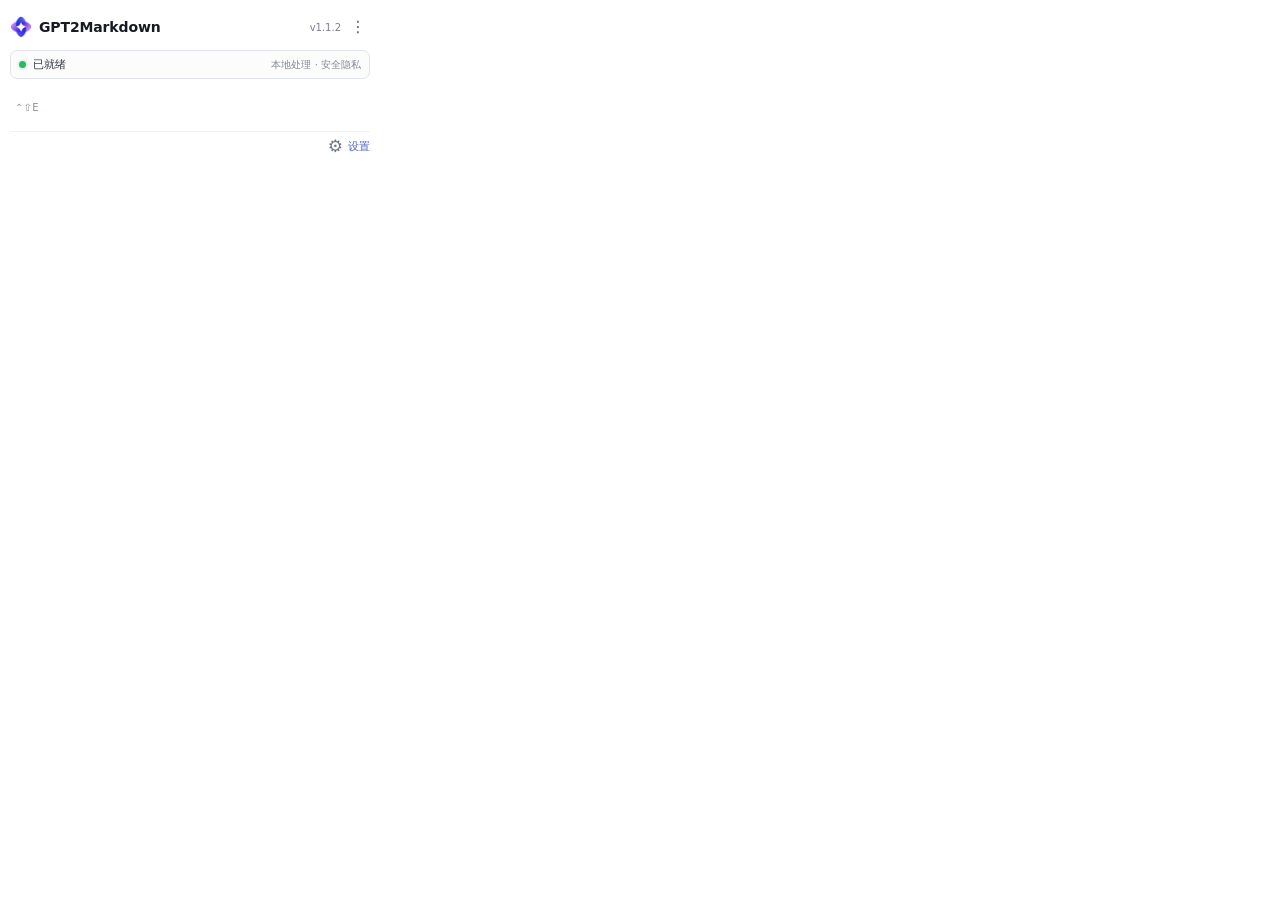
==== commit 0727e316: "release: prepare v1.1.2 compatibility fixes" ====
--- a/popup/popup.html
+++ b/popup/popup.html
@@ -15,7 +15,7 @@
           <span class="brand-name">GPT2Markdown</span>
         </div>
         <div class="brand-meta">
-          <span class="version-label">v1.1.1</span>
+          <span class="version-label">v1.1.2</span>
           <button id="header-settings-btn" class="icon-btn" type="button" aria-label="打开设置">⋮</button>
         </div>
       </header>
